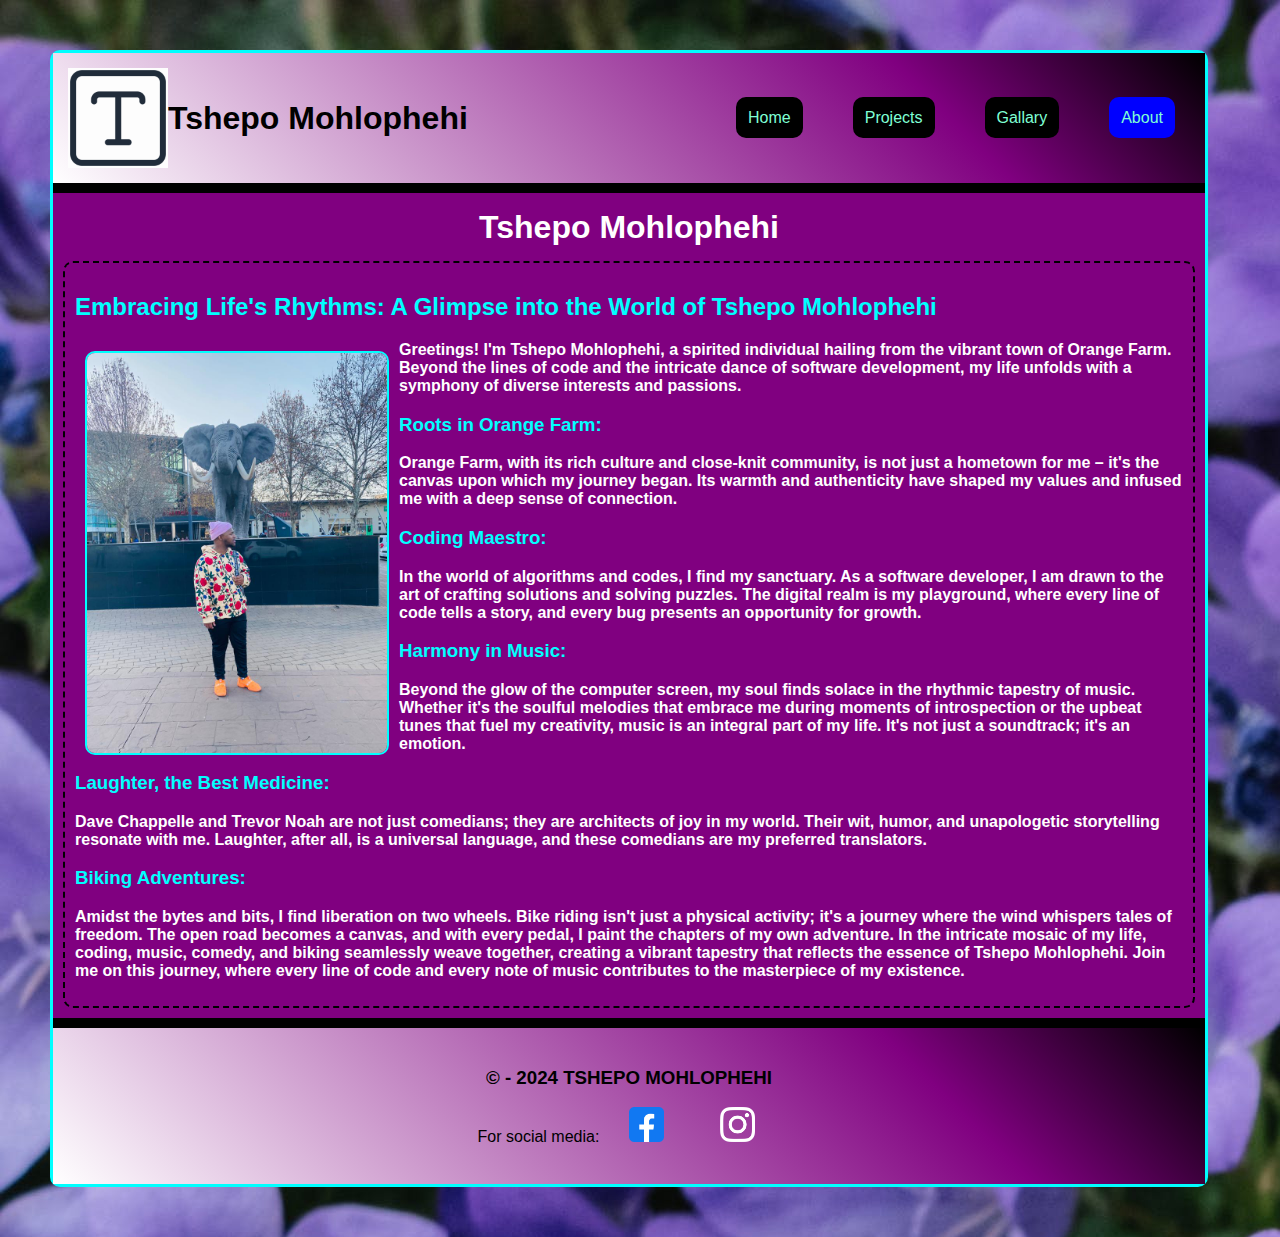
==== about.html @ 21145005 "Web-Site Project" ====
<!DOCTYPE html>
<html lang="en">
    <head>
        <title>Tshepo Mohlophehi - About</title>
        <meta charset="utf-8">
        <meta name="viewport" content="width=device-width, initial-scale=1.0" />
        <link rel="stylesheet" href="font-awesome-4.7.0/css/font-awesome.css">
        <link href="styles.css" rel="stylesheet"/>
    </head>
    <body>
        <div class = container>
            <header>
                <div class="left-section">
                    <img src="header.gif" alt ="header icon" width="100px" height="100px"/>
                    <h1>Tshepo Mohlophehi</h1>
                </div>
            <nav class="nav_menu">
                <ul>
                    <li><a href="index.html">Home</a></li>
                    <li><a href="Projects.html">Projects</a></li>
                    <li><a href="gallary.html">Gallary</a></li>
                    <li><a href="about.html" class="current">About</a></li>
                </ul>

            </nav>
            </header>
            <main>
                <h1>Tshepo Mohlophehi</h1>
                <div class="About-Container">
                    <h2>
                        Embracing Life's Rhythms: A Glimpse into the World of Tshepo Mohlophehi
                    </h2>
                
                    <img src="About2.jpeg" alt="About me image" height="400px">
                    
                    
                        <p>Greetings! I'm Tshepo Mohlophehi, a spirited individual hailing from the vibrant town of Orange Farm. Beyond the lines of code and the intricate dance of software development, my life unfolds with a symphony of diverse interests and passions.</p>
                        <h3>Roots in Orange Farm:</h3>
                        <p>Orange Farm, with its rich culture and close-knit community, is not just a hometown for me – it's the canvas upon which my journey began. Its warmth and authenticity have shaped my values and infused me with a deep sense of connection.</p>
                        <h3>Coding Maestro:</h3>
                        <p>In the world of algorithms and codes, I find my sanctuary. As a software developer, I am drawn to the art of crafting solutions and solving puzzles. The digital realm is my playground, where every line of code tells a story, and every bug presents an opportunity for growth.</p>
                        <h3>Harmony in Music:</h3>
                        <p>Beyond the glow of the computer screen, my soul finds solace in the rhythmic tapestry of music. Whether it's the soulful melodies that embrace me during moments of introspection or the upbeat tunes that fuel my creativity, music is an integral part of my life. It's not just a soundtrack; it's an emotion.</p>
                        <h3>Laughter, the Best Medicine:</h3>
                        <p>Dave Chappelle and Trevor Noah are not just comedians; they are architects of joy in my world. Their wit, humor, and unapologetic storytelling resonate with me. Laughter, after all, is a universal language, and these comedians are my preferred translators.</p>
                        <h3>Biking Adventures:</h3>
                        <p>Amidst the bytes and bits, I find liberation on two wheels. Bike riding isn't just a physical activity; it's a journey where the wind whispers tales of freedom. The open road becomes a canvas, and with every pedal, I paint the chapters of my own adventure.
                        In the intricate mosaic of my life, coding, music, comedy, and biking seamlessly weave together, creating a vibrant tapestry that reflects the essence of Tshepo Mohlophehi. Join me on this journey, where every line of code and every note of music contributes to the masterpiece of my existence.</p>
                    
                </div>


            </main>
            <footer>
                <h3>&copy; - 2024 TSHEPO MOHLOPHEHI</h3>
                <p class="social">
                    For social media: 
                    <a href="https://www.facebook.com/tshepo.mohlophehi/" target="_blank">
                        <img src="facebook.png" alt="Facebook">
                    </a>
                    <a href="https://www.instagram.com/tshepo_mohlophehi/" target="_blank">
                        <img src="Instagram.png" alt="Instagram">
                    </a>
                </p>
            </footer>
          

        </div>
        
    </body>


</html>
---- styles.css ----
/* Styles file */
body {
    margin:0;
    font-family: Arial, Helvetica, sans-serif;
    background-image: url(background.jpg);
}


.container {
    
    background-color: purple;
    font-family: Verdana, Geneva, Tahoma, sans-serif;
    max-width:90%;
    margin: 50px;
    border-radius: 10px;
    border: 3px solid aqua;
    overflow: visible;
    position: static;

}

header {
    overflow: visible;
    padding: 15px;
    border-bottom: 10px solid black;
    background-image: -webkit-linear-gradient(45deg,blue 0%,purple 75%,black 100%);
	background-image: -moz-linear-gradient(45deg,white 0%,purple 75%,black 100%);
	background-image: -o-linear-gradient(45deg,white 0%,purple 75%,black 100%);
	background-image: linear-gradient(45deg,white 0%,purple 75%,black 100%);   
    justify-content:space-between;
    align-items:center;
    display: flex;
    
}

nav {
    display: flex;
    max-width: 60%;

}
nav a {
    text-decoration: none;
    margin-left: 20px;
    text-decoration: none;
    color:aquamarine;
    padding: 12px;
    border-radius: 10px;
    transition: color 0.3s ease-in-out;
    background-color: black;
    
}
nav a:hover {
    background-color: blue;

}
nav  .current{
    background-color: blue;
}
header h1 {
    margin: 0;
    font-family:'Trebuchet MS', 'Lucida Sans Unicode', 'Lucida Grande', 'Lucida Sans', Arial, sans-serif;
    font-weight: bold;
    color:black;
}

.left-section {
    display: flex;
    align-items: center;
}

nav li {
    list-style: none;
    float: left;
    margin: 15px;  
}
@media (max-width: 600px) {
    nav {
        flex-direction: column;
        align-items: center;
        max-width: 100%; 
    }
}


main h1 {
    color: white;
    margin: 10px;
    text-align: center;
    line-height: 150%;
    
}
.Welcome {
    margin: 10px;
    color: white;
    text-align: center;
    
}
.Information-Container {
    display: grid;
    grid-template-columns: repeat(2,1fr);
    grid-gap:20px;

}

.about,
.interests {
    align-items: center;
    border: 2px solid black;
    padding: 10px;
    margin: 10px;
    border-radius: 10px;
    background-color: rgba(236, 214, 214, 0.658);
}
.about h2, .interests h2 {
    color: rgb(1, 41, 41);
    text-align: center;
    border-bottom: 2px solid black;
}
footer {
    border-top:10px solid black ;
    text-align: center;
    padding: 20px;
    background-image: -webkit-linear-gradient(45deg,blue 0%,purple 75%,black 100%);
	background-image: -moz-linear-gradient(45deg,white 0%,purple 75%,black 100%);
	background-image: -o-linear-gradient(45deg,white 0%,purple 75%,black 100%);
	background-image: linear-gradient(45deg,white 0%,purple 75%,black 100%);
}
.social img {
    width: 35px; /* Adjust the width of the images */
    height: 35px; /* Adjust the height of the images */
    margin: 0 15px;
}
.social a {
    color: #fff;
    text-decoration: none;
    margin: 0 10px;
    font-size: 1.5em;
}
.Information-Container  {
    text-align: center;
    
}

.Information-Container img {
 border: 3px solid aqua;
 border-radius: 10px;
}

.about-paragraph {
    color:white;
    border-radius: 10px;
    padding: 10px;
    font-weight:50px;
    background-color: purple;
}

.About-Container{
    margin:10px;
    border-radius: 10px;
    border: 2px dashed black;
    padding: 10px;
    
} 
.About-Container img {
    float: left;
    margin: 10px;
    border-radius: 10px;
    border: 2px solid cyan;
}

.About-Container h3, h2{
    color: aqua;
}
.About-Container p {
    font-weight: bolder;
    color: white;
}
.About-Container2{
    text-align: center;
    height: max-content;
}
.About-Container2 img{
    text-align: center;
    margin: 10px;
    border-radius: 10px;
    border: 2px solid cyan;
}
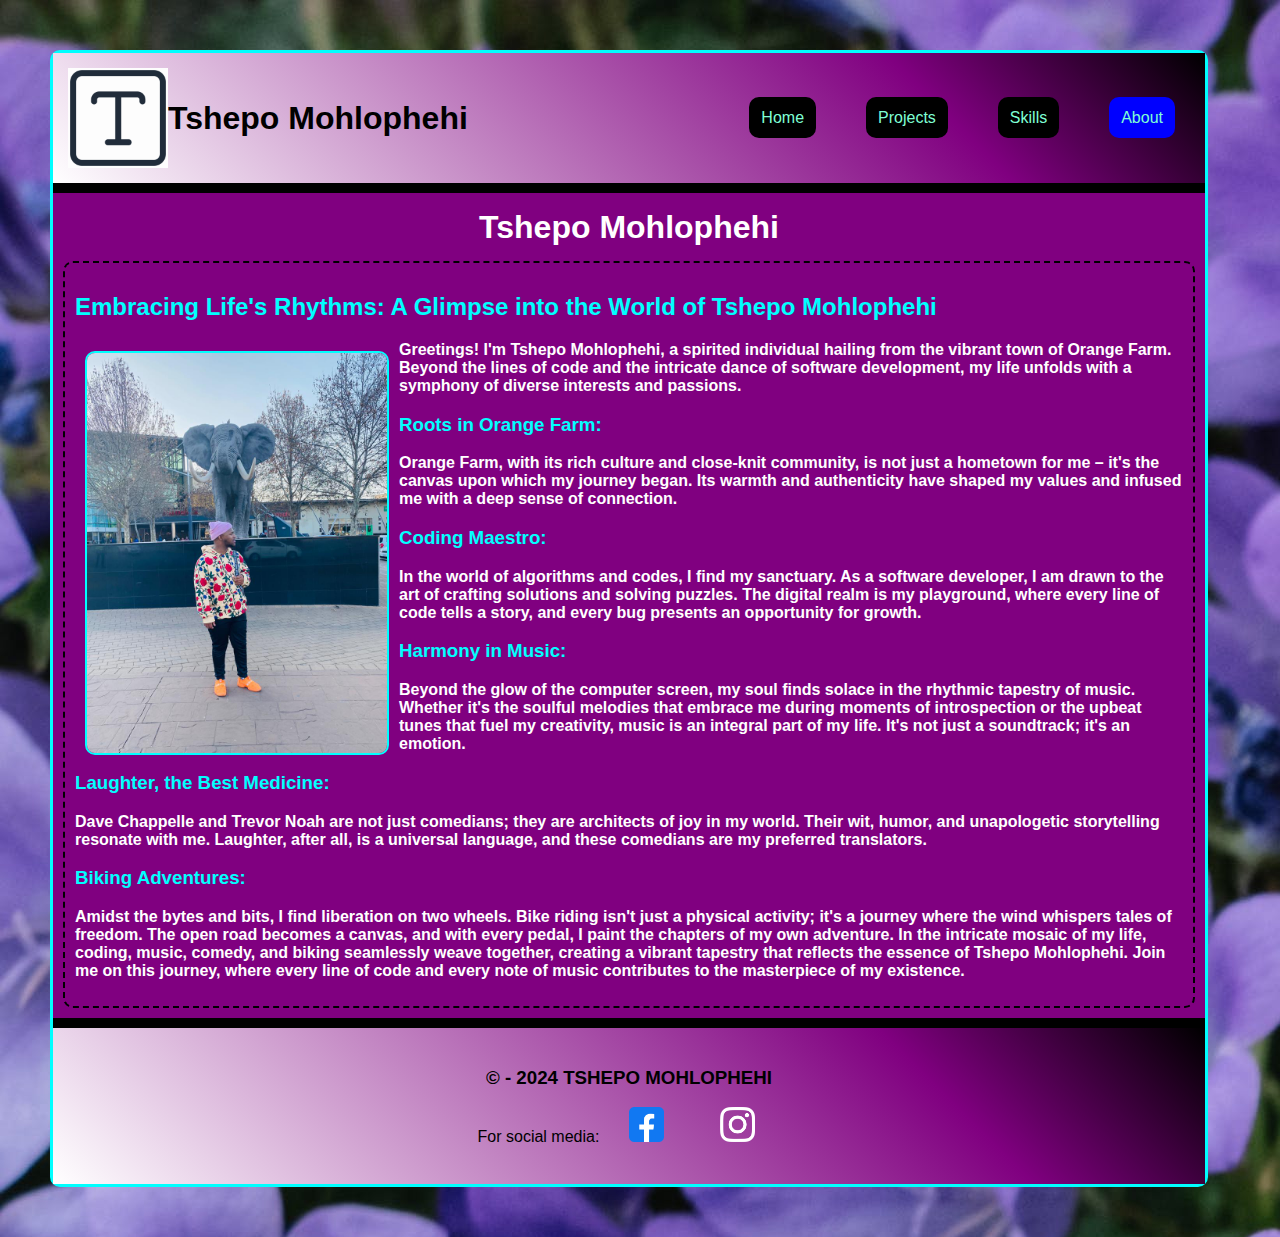
==== commit 5dfdd4d6: "Update about.html" ====
--- a/about.html
+++ b/about.html
@@ -18,7 +18,7 @@
                 <ul>
                     <li><a href="index.html">Home</a></li>
                     <li><a href="Projects.html">Projects</a></li>
-                    <li><a href="gallary.html">Gallary</a></li>
+                    <li><a href="skills.html">Skills</a></li>
                     <li><a href="about.html" class="current">About</a></li>
                 </ul>
 
@@ -70,4 +70,4 @@
     </body>
 
 
-</html>+</html>
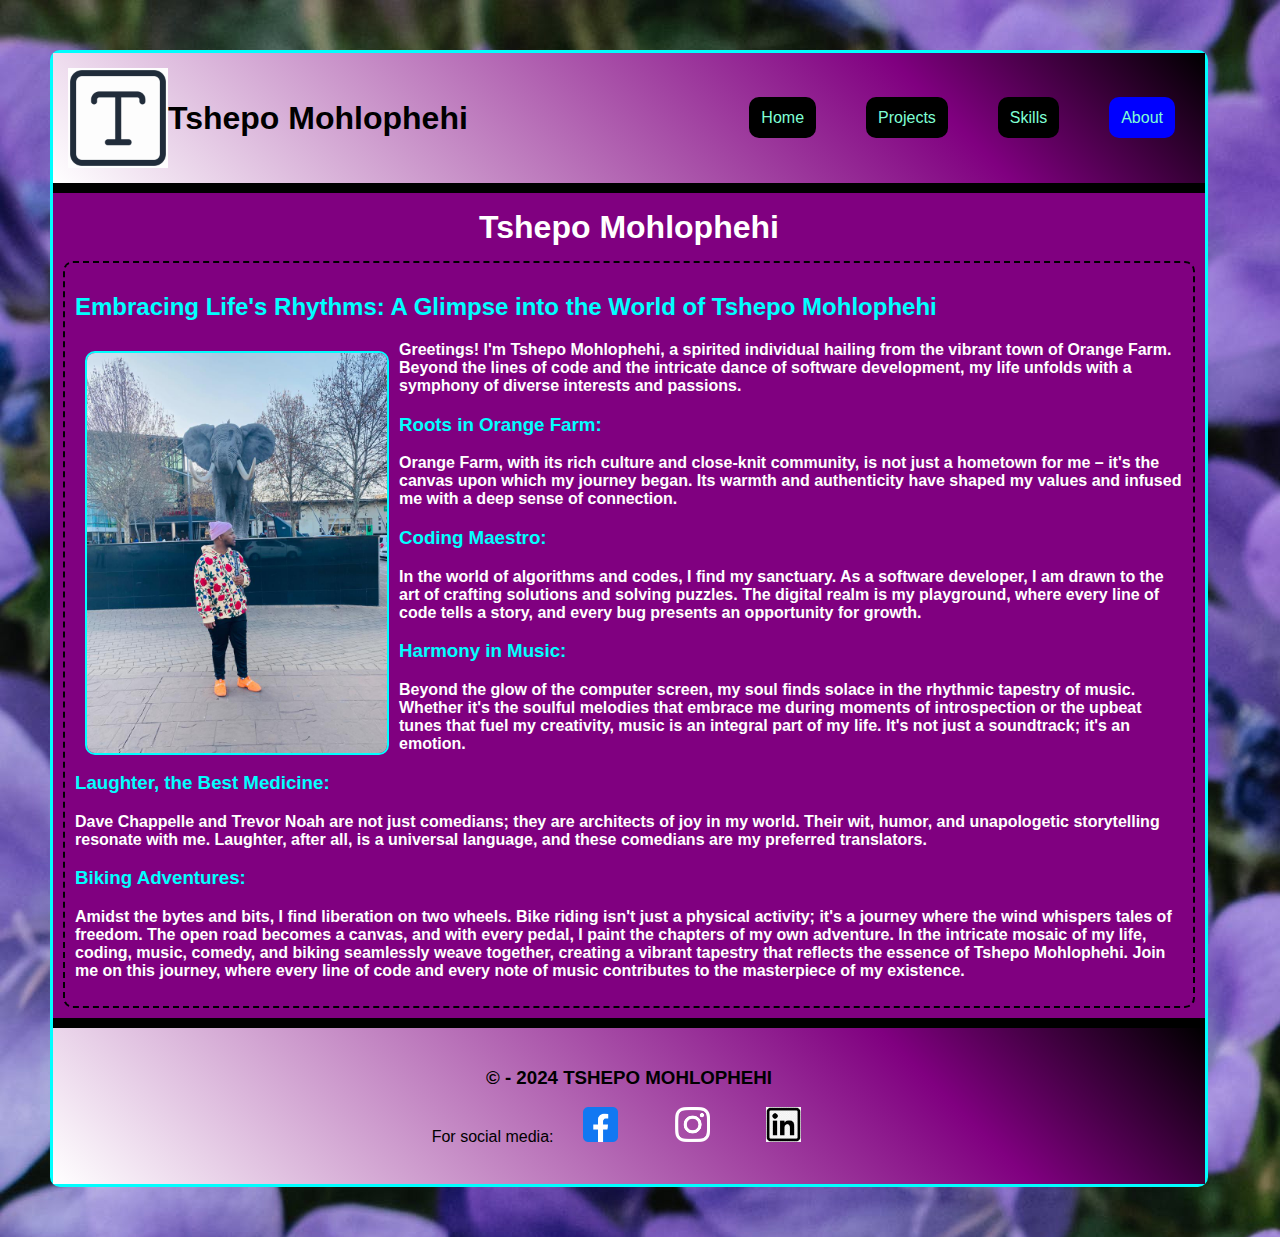
==== commit d21e561d: "Update about.html" ====
--- a/about.html
+++ b/about.html
@@ -61,6 +61,8 @@
                     <a href="https://www.instagram.com/tshepo_mohlophehi/" target="_blank">
                         <img src="Instagram.png" alt="Instagram">
                     </a>
+                    <a href="https://www.linkedin.com/in/tshepo-mohlophehi-4b5144233/" target="_blank">
+                        <img src="linked.png" alt="Linkedin">
                 </p>
             </footer>
           
--- a/styles.css
+++ b/styles.css
@@ -171,6 +171,10 @@
 .About-Container h3, h2{
     color: aqua;
 }
+.About-Container li {
+	font-weight: bolder;
+	color:white;
+}
 .About-Container p {
     font-weight: bolder;
     color: white;
@@ -184,4 +188,4 @@
     margin: 10px;
     border-radius: 10px;
     border: 2px solid cyan;
-}+}
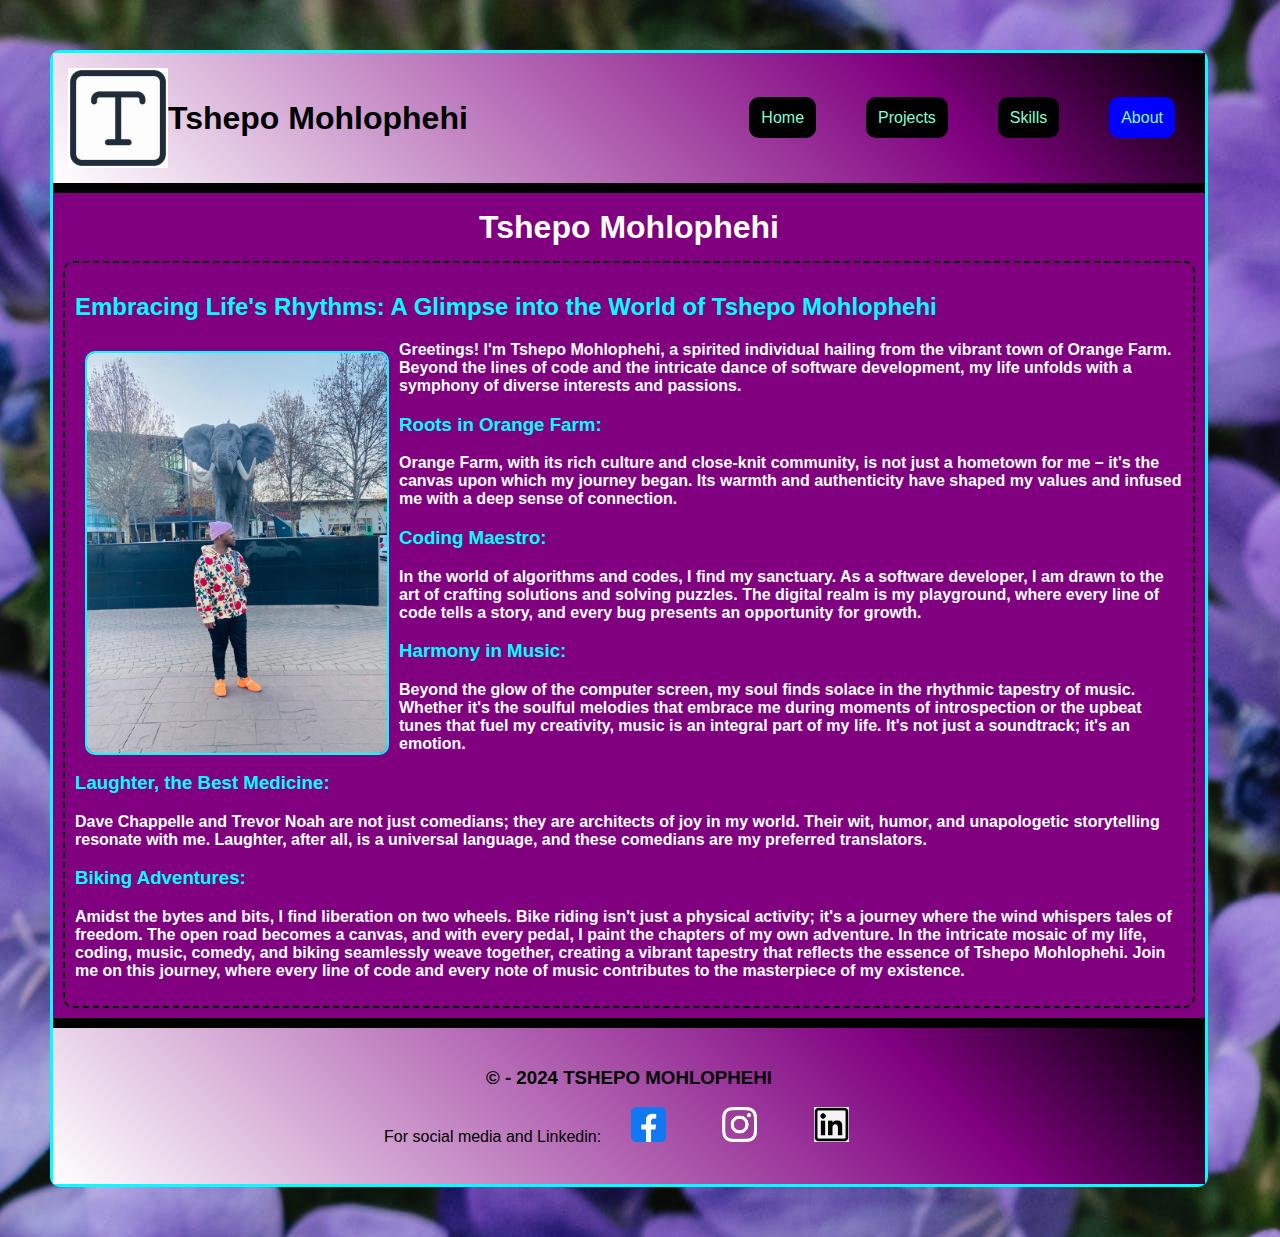
==== commit 5d0404c3: "Update about.html" ====
--- a/about.html
+++ b/about.html
@@ -54,7 +54,7 @@
             <footer>
                 <h3>&copy; - 2024 TSHEPO MOHLOPHEHI</h3>
                 <p class="social">
-                    For social media: 
+                    For social media and Linkedin: 
                     <a href="https://www.facebook.com/tshepo.mohlophehi/" target="_blank">
                         <img src="facebook.png" alt="Facebook">
                     </a>
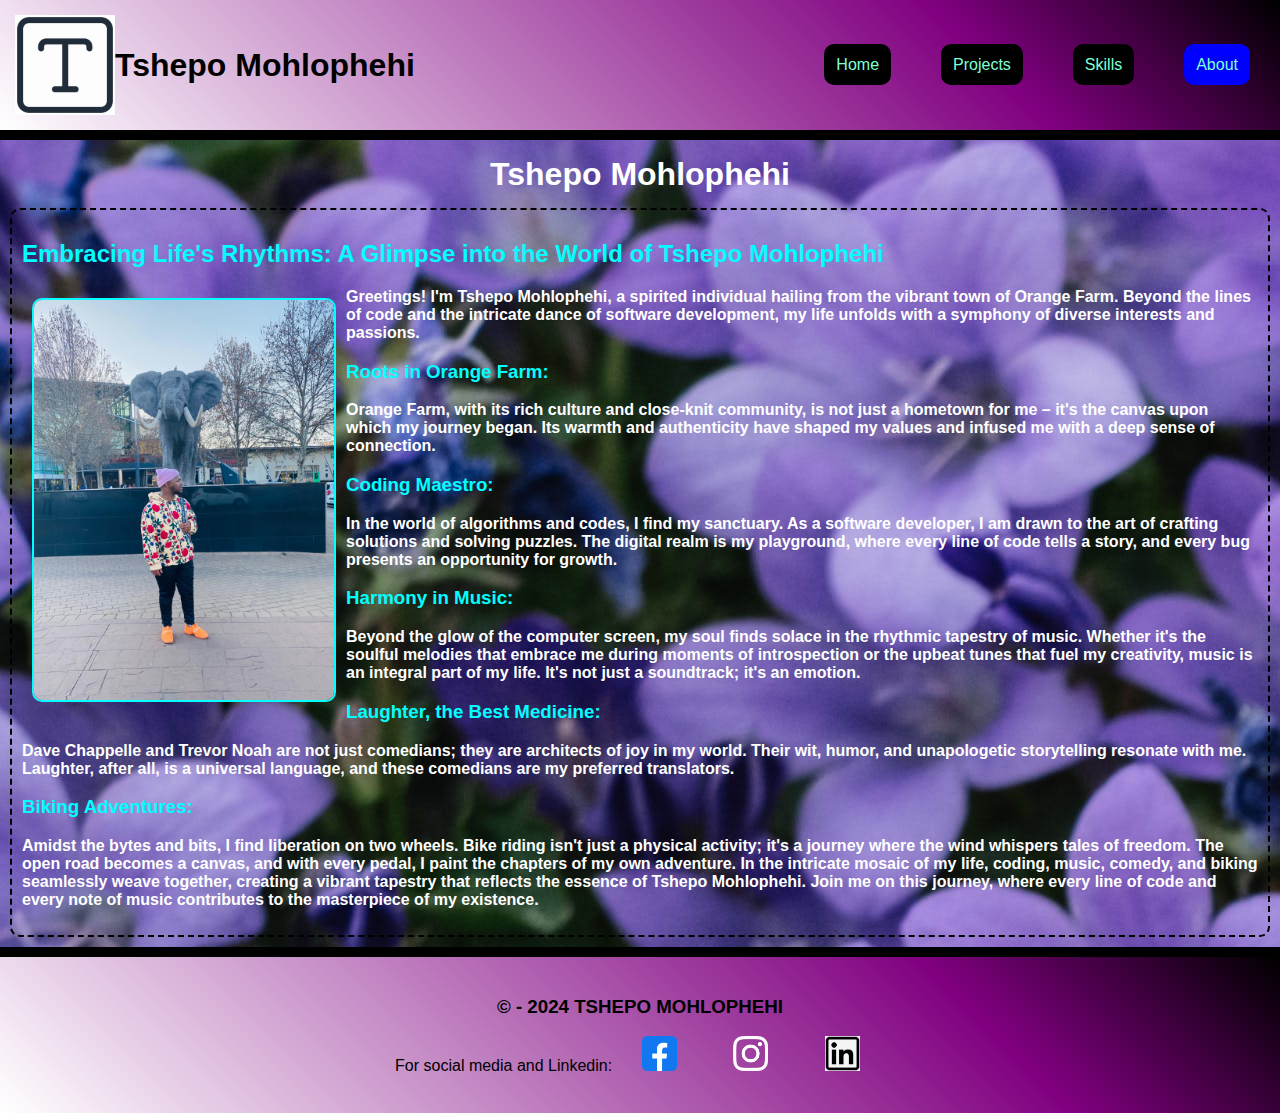
==== commit c85455d5: "Update about.html" ====
--- a/about.html
+++ b/about.html
@@ -8,7 +8,7 @@
         <link href="styles.css" rel="stylesheet"/>
     </head>
     <body>
-        <div class = container>
+        <div class = "wrapper">
             <header>
                 <div class="left-section">
                     <img src="header.gif" alt ="header icon" width="100px" height="100px"/>
